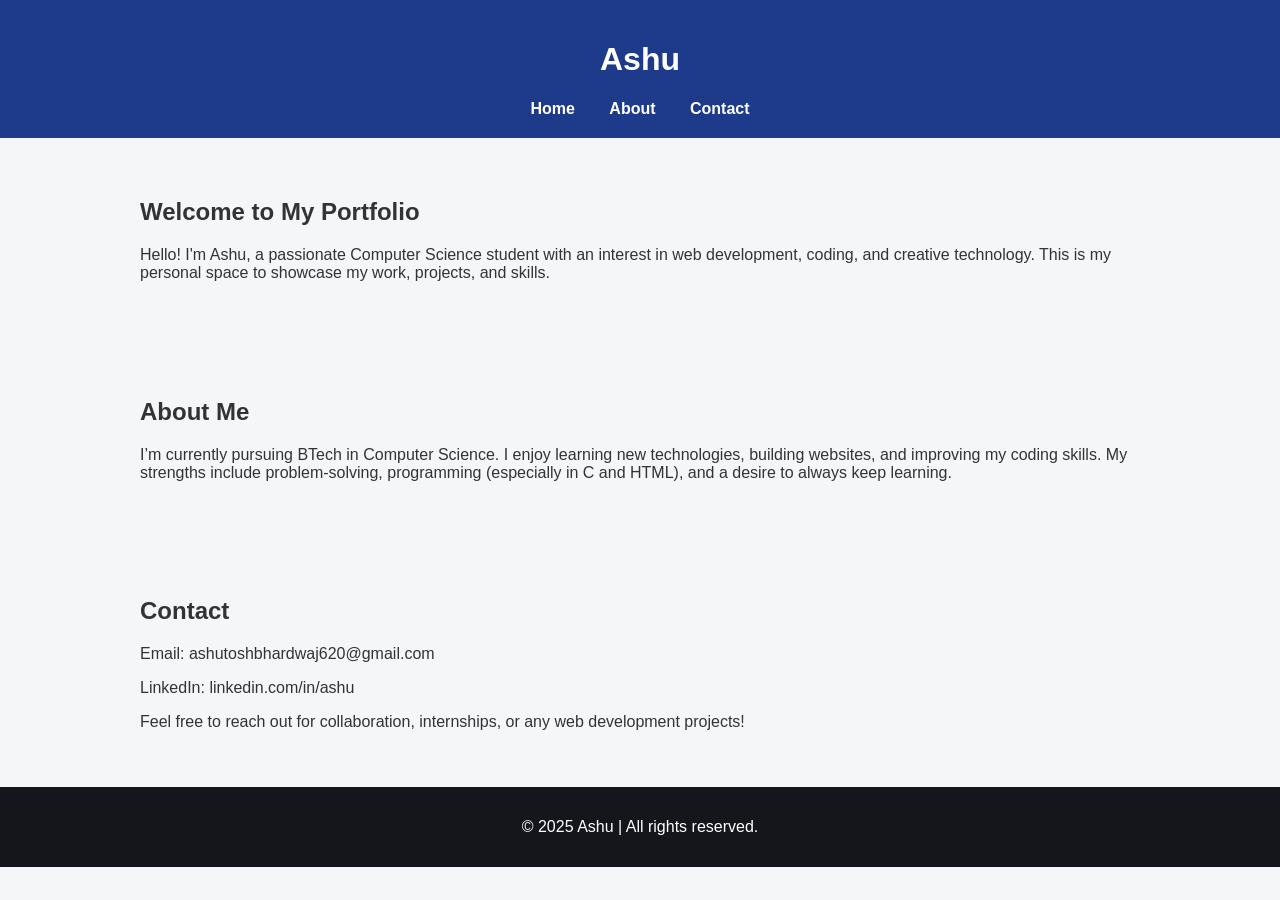
==== a.html @ acc4c358 "Add files via upload" ====
<!DOCTYPE html>
<html lang="en">
<head>
  <meta charset="UTF-8" />
  <meta name="viewport" content="width=device-width, initial-scale=1.0" />
  <title>Ashu | Portfolio</title>
  <style>
    body {
      margin: 0;
      font-family: Arial, sans-serif;
      background-color: #f4f6f8;
      color: #333;
    }
    header {
      background-color: #1e3a8a;
      color: white;
      padding: 20px;
      text-align: center;
    }
    nav a {
      color: white;
      margin: 0 15px;
      text-decoration: none;
      font-weight: bold;
    }
    section {
      padding: 40px;
      max-width: 1000px;
      margin: auto;
    }
    footer {
      background-color: #14161b;
      color: white;
      text-align: center;
      padding: 15px;
    }
  </style>
</head>
<body>

  <header>
    <h1>Ashu</h1>
    <nav>
      <a href="#home">Home</a>
      <a href="#about">About</a>
      <a href="#contact">Contact</a>
    </nav>
  </header>

  <section id="home">
    <h2>Welcome to My Portfolio</h2>
    <p>Hello! I'm Ashu, a passionate Computer Science student with an interest in web development, coding, and creative technology. This is my personal space to showcase my work, projects, and skills.</p>
  </section>

  <section id="about">
    <h2>About Me</h2>
    <p>I’m currently pursuing BTech in Computer Science. I enjoy learning new technologies, building websites, and improving my coding skills. My strengths include problem-solving, programming (especially in C and HTML), and a desire to always keep learning.</p>
  </section>

  <section id="contact">
    <h2>Contact</h2>
    <p>Email: ashutoshbhardwaj620@gmail.com</p>
    <p>LinkedIn: linkedin.com/in/ashu</p>
    <p>Feel free to reach out for collaboration, internships, or any web development projects!</p>
  </section>

  <footer>
    <p>&copy; 2025 Ashu | All rights reserved.</p>
  </footer>

</body>
</html>
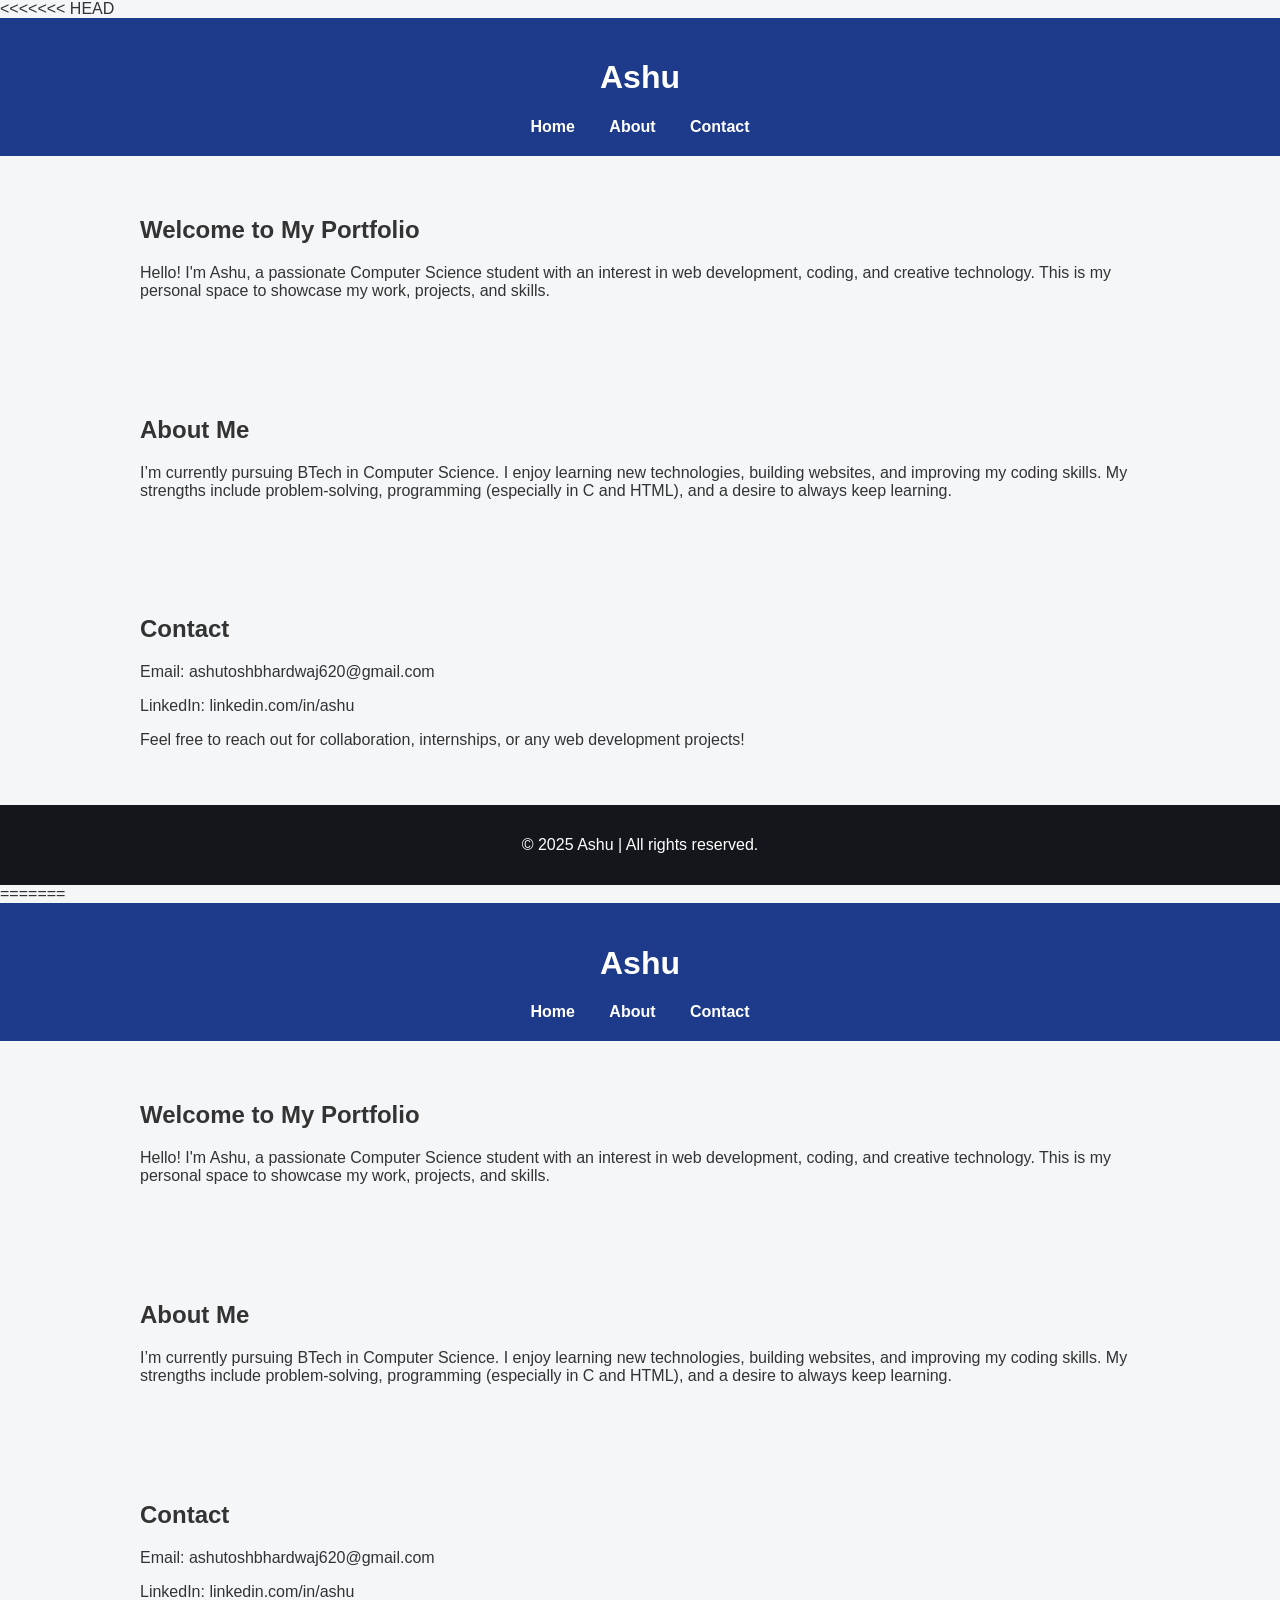
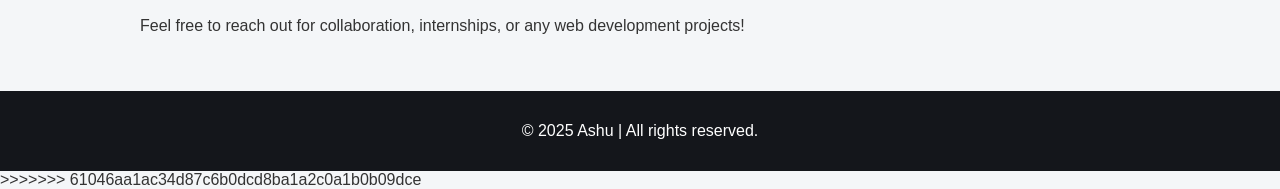
==== commit 86de350a: "Create a.html initial project upload" ====
--- a/a.html
+++ b/a.html
@@ -1,72 +1,147 @@
-<!DOCTYPE html>
-<html lang="en">
-<head>
-  <meta charset="UTF-8" />
-  <meta name="viewport" content="width=device-width, initial-scale=1.0" />
-  <title>Ashu | Portfolio</title>
-  <style>
-    body {
-      margin: 0;
-      font-family: Arial, sans-serif;
-      background-color: #f4f6f8;
-      color: #333;
-    }
-    header {
-      background-color: #1e3a8a;
-      color: white;
-      padding: 20px;
-      text-align: center;
-    }
-    nav a {
-      color: white;
-      margin: 0 15px;
-      text-decoration: none;
-      font-weight: bold;
-    }
-    section {
-      padding: 40px;
-      max-width: 1000px;
-      margin: auto;
-    }
-    footer {
-      background-color: #14161b;
-      color: white;
-      text-align: center;
-      padding: 15px;
-    }
-  </style>
-</head>
-<body>
-
-  <header>
-    <h1>Ashu</h1>
-    <nav>
-      <a href="#home">Home</a>
-      <a href="#about">About</a>
-      <a href="#contact">Contact</a>
-    </nav>
-  </header>
-
-  <section id="home">
-    <h2>Welcome to My Portfolio</h2>
-    <p>Hello! I'm Ashu, a passionate Computer Science student with an interest in web development, coding, and creative technology. This is my personal space to showcase my work, projects, and skills.</p>
-  </section>
-
-  <section id="about">
-    <h2>About Me</h2>
-    <p>I’m currently pursuing BTech in Computer Science. I enjoy learning new technologies, building websites, and improving my coding skills. My strengths include problem-solving, programming (especially in C and HTML), and a desire to always keep learning.</p>
-  </section>
-
-  <section id="contact">
-    <h2>Contact</h2>
-    <p>Email: ashutoshbhardwaj620@gmail.com</p>
-    <p>LinkedIn: linkedin.com/in/ashu</p>
-    <p>Feel free to reach out for collaboration, internships, or any web development projects!</p>
-  </section>
-
-  <footer>
-    <p>&copy; 2025 Ashu | All rights reserved.</p>
-  </footer>
-
-</body>
-</html>
+<<<<<<< HEAD
+<!DOCTYPE html>
+<html lang="en">
+<head>
+  <meta charset="UTF-8" />
+  <meta name="viewport" content="width=device-width, initial-scale=1.0" />
+  <title>Ashu | Portfolio</title>
+  <style>
+    body {
+      margin: 0;
+      font-family: Arial, sans-serif;
+      background-color: #f4f6f8;
+      color: #333;
+    }
+    header {
+      background-color: #1e3a8a;
+      color: white;
+      padding: 20px;
+      text-align: center;
+    }
+    nav a {
+      color: white;
+      margin: 0 15px;
+      text-decoration: none;
+      font-weight: bold;
+    }
+    section {
+      padding: 40px;
+      max-width: 1000px;
+      margin: auto;
+    }
+    footer {
+      background-color: #14161b;
+      color: white;
+      text-align: center;
+      padding: 15px;
+    }
+  </style>
+</head>
+<body>
+
+  <header>
+    <h1>Ashu</h1>
+    <nav>
+      <a href="#home">Home</a>
+      <a href="#about">About</a>
+      <a href="#contact">Contact</a>
+    </nav>
+  </header>
+
+  <section id="home">
+    <h2>Welcome to My Portfolio</h2>
+    <p>Hello! I'm Ashu, a passionate Computer Science student with an interest in web development, coding, and creative technology. This is my personal space to showcase my work, projects, and skills.</p>
+  </section>
+
+  <section id="about">
+    <h2>About Me</h2>
+    <p>I’m currently pursuing BTech in Computer Science. I enjoy learning new technologies, building websites, and improving my coding skills. My strengths include problem-solving, programming (especially in C and HTML), and a desire to always keep learning.</p>
+  </section>
+
+  <section id="contact">
+    <h2>Contact</h2>
+    <p>Email: ashutoshbhardwaj620@gmail.com</p>
+    <p>LinkedIn: linkedin.com/in/ashu</p>
+    <p>Feel free to reach out for collaboration, internships, or any web development projects!</p>
+  </section>
+
+  <footer>
+    <p>&copy; 2025 Ashu | All rights reserved.</p>
+  </footer>
+
+</body>
+</html>
+=======
+<!DOCTYPE html>
+<html lang="en">
+<head>
+  <meta charset="UTF-8" />
+  <meta name="viewport" content="width=device-width, initial-scale=1.0" />
+  <title>Ashu | Portfolio</title>
+  <style>
+    body {
+      margin: 0;
+      font-family: Arial, sans-serif;
+      background-color: #f4f6f8;
+      color: #333;
+    }
+    header {
+      background-color: #1e3a8a;
+      color: white;
+      padding: 20px;
+      text-align: center;
+    }
+    nav a {
+      color: white;
+      margin: 0 15px;
+      text-decoration: none;
+      font-weight: bold;
+    }
+    section {
+      padding: 40px;
+      max-width: 1000px;
+      margin: auto;
+    }
+    footer {
+      background-color: #14161b;
+      color: white;
+      text-align: center;
+      padding: 15px;
+    }
+  </style>
+</head>
+<body>
+
+  <header>
+    <h1>Ashu</h1>
+    <nav>
+      <a href="#home">Home</a>
+      <a href="#about">About</a>
+      <a href="#contact">Contact</a>
+    </nav>
+  </header>
+
+  <section id="home">
+    <h2>Welcome to My Portfolio</h2>
+    <p>Hello! I'm Ashu, a passionate Computer Science student with an interest in web development, coding, and creative technology. This is my personal space to showcase my work, projects, and skills.</p>
+  </section>
+
+  <section id="about">
+    <h2>About Me</h2>
+    <p>I’m currently pursuing BTech in Computer Science. I enjoy learning new technologies, building websites, and improving my coding skills. My strengths include problem-solving, programming (especially in C and HTML), and a desire to always keep learning.</p>
+  </section>
+
+  <section id="contact">
+    <h2>Contact</h2>
+    <p>Email: ashutoshbhardwaj620@gmail.com</p>
+    <p>LinkedIn: linkedin.com/in/ashu</p>
+    <p>Feel free to reach out for collaboration, internships, or any web development projects!</p>
+  </section>
+
+  <footer>
+    <p>&copy; 2025 Ashu | All rights reserved.</p>
+  </footer>
+
+</body>
+</html>
+>>>>>>> 61046aa1ac34d87c6b0dcd8ba1a2c0a1b0b09dce
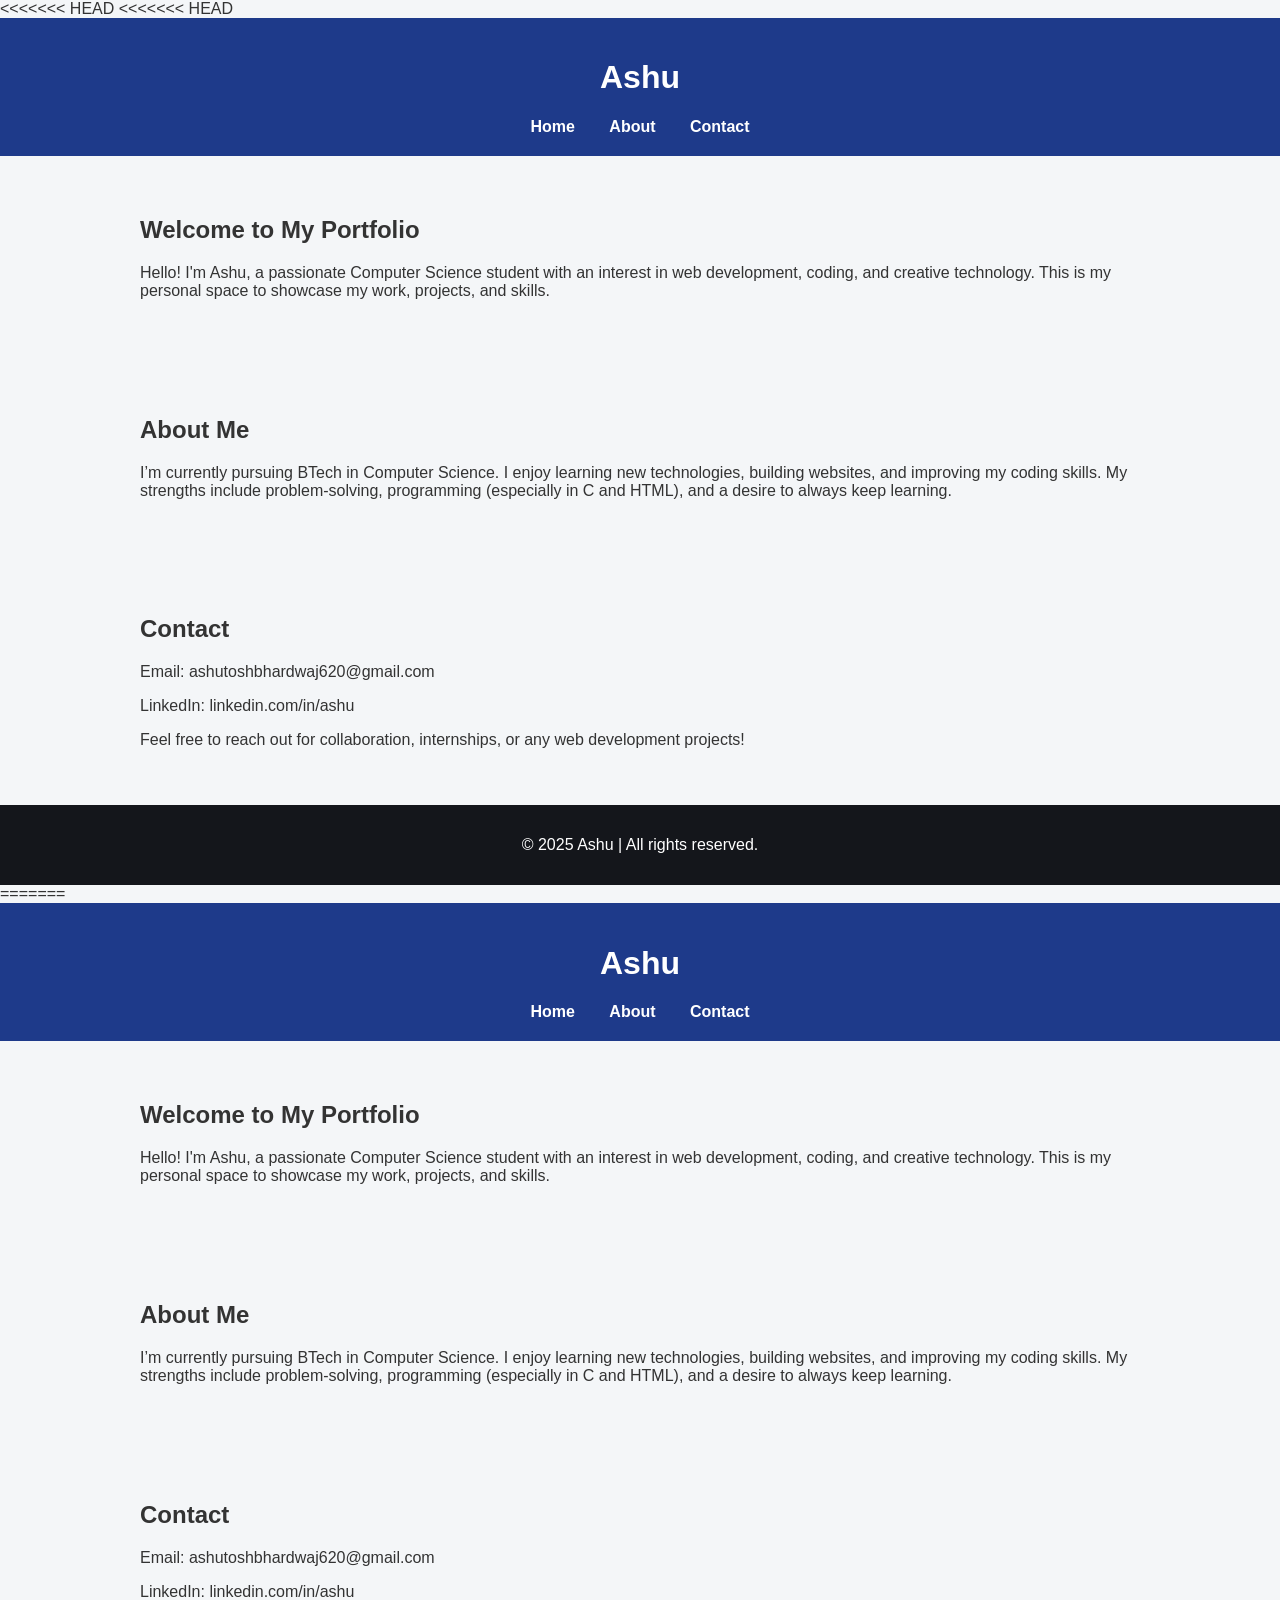
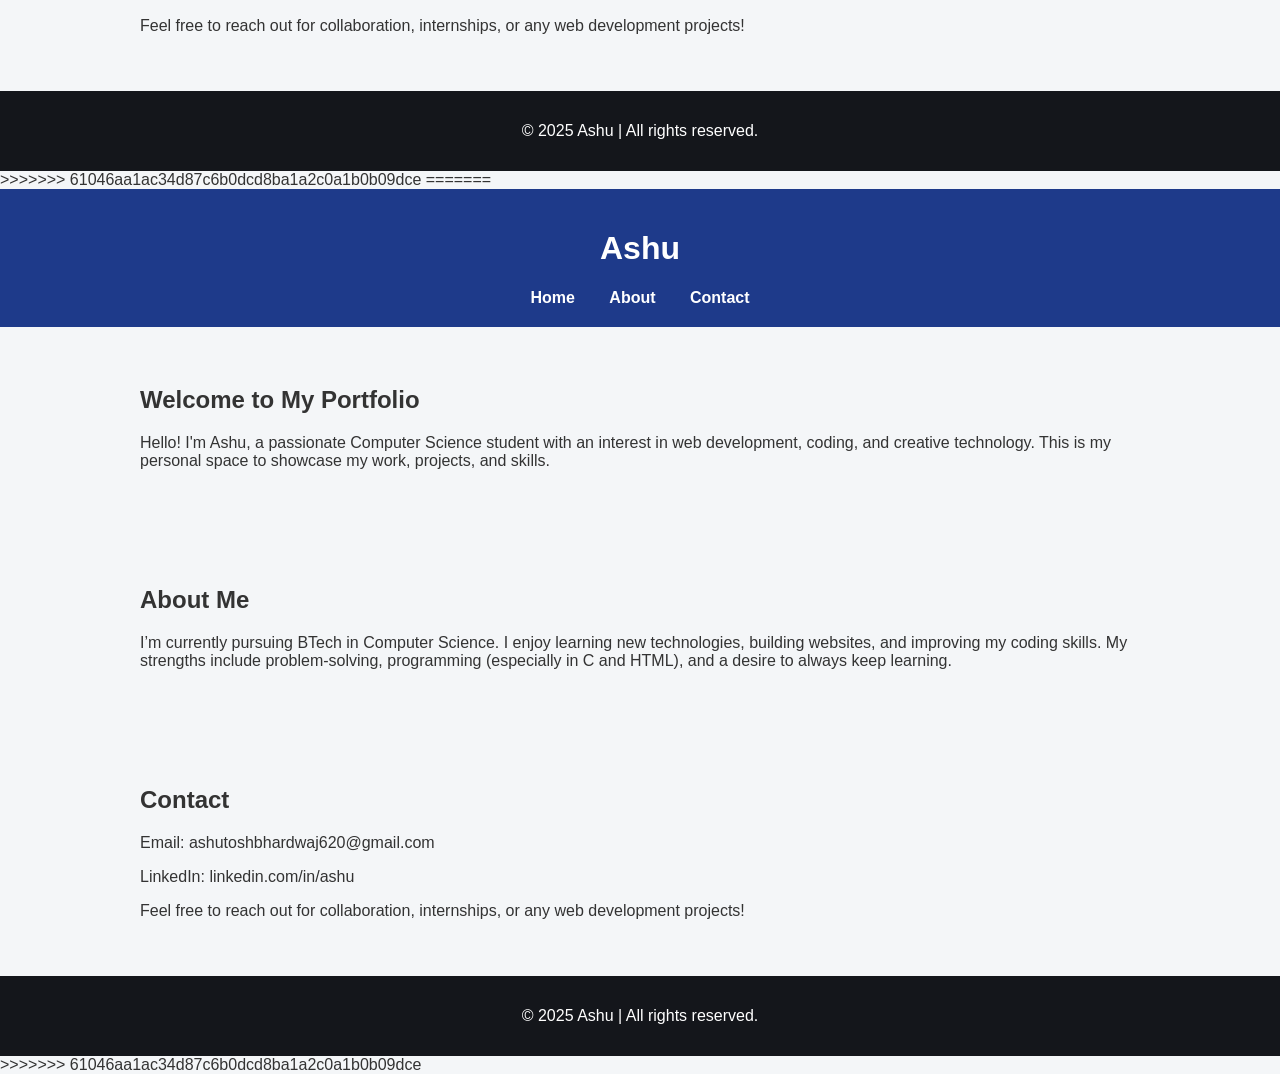
==== commit 005e6832: "Update a.html" ====
--- a/a.html
+++ b/a.html
@@ -1,3 +1,4 @@
+<<<<<<< HEAD
 <<<<<<< HEAD
 <!DOCTYPE html>
 <html lang="en">
@@ -145,3 +146,77 @@
 </body>
 </html>
 >>>>>>> 61046aa1ac34d87c6b0dcd8ba1a2c0a1b0b09dce
+=======
+<!DOCTYPE html>
+<html lang="en">
+<head>
+  <meta charset="UTF-8" />
+  <meta name="viewport" content="width=device-width, initial-scale=1.0" />
+  <title>Ashu | Portfolio</title>
+  <style>
+    body {
+      margin: 0;
+      font-family: Arial, sans-serif;
+      background-color: #f4f6f8;
+      color: #333;
+    }
+    header {
+      background-color: #1e3a8a;
+      color: white;
+      padding: 20px;
+      text-align: center;
+    }
+    nav a {
+      color: white;
+      margin: 0 15px;
+      text-decoration: none;
+      font-weight: bold;
+    }
+    section {
+      padding: 40px;
+      max-width: 1000px;
+      margin: auto;
+    }
+    footer {
+      background-color: #14161b;
+      color: white;
+      text-align: center;
+      padding: 15px;
+    }
+  </style>
+</head>
+<body>
+
+  <header>
+    <h1>Ashu</h1>
+    <nav>
+      <a href="#home">Home</a>
+      <a href="#about">About</a>
+      <a href="#contact">Contact</a>
+    </nav>
+  </header>
+
+  <section id="home">
+    <h2>Welcome to My Portfolio</h2>
+    <p>Hello! I'm Ashu, a passionate Computer Science student with an interest in web development, coding, and creative technology. This is my personal space to showcase my work, projects, and skills.</p>
+  </section>
+
+  <section id="about">
+    <h2>About Me</h2>
+    <p>I’m currently pursuing BTech in Computer Science. I enjoy learning new technologies, building websites, and improving my coding skills. My strengths include problem-solving, programming (especially in C and HTML), and a desire to always keep learning.</p>
+  </section>
+
+  <section id="contact">
+    <h2>Contact</h2>
+    <p>Email: ashutoshbhardwaj620@gmail.com</p>
+    <p>LinkedIn: linkedin.com/in/ashu</p>
+    <p>Feel free to reach out for collaboration, internships, or any web development projects!</p>
+  </section>
+
+  <footer>
+    <p>&copy; 2025 Ashu | All rights reserved.</p>
+  </footer>
+
+</body>
+</html>
+>>>>>>> 61046aa1ac34d87c6b0dcd8ba1a2c0a1b0b09dce
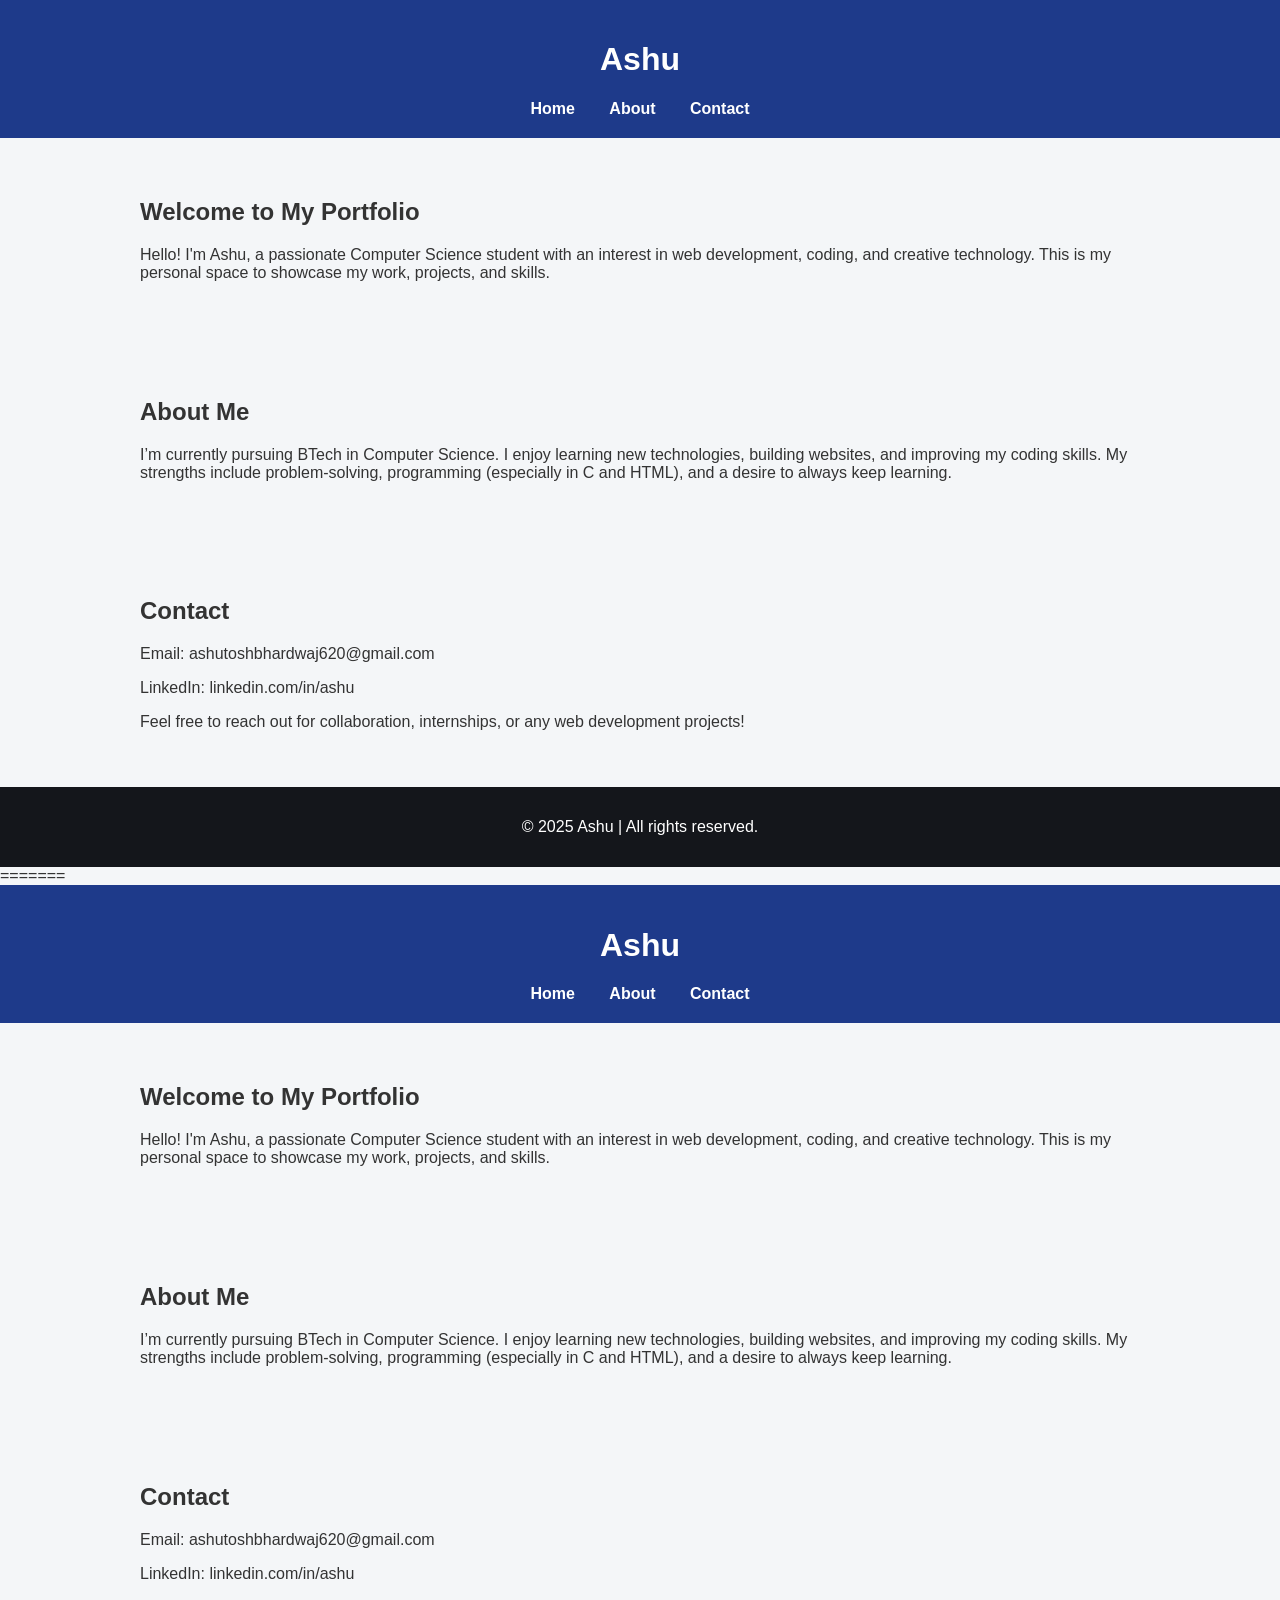
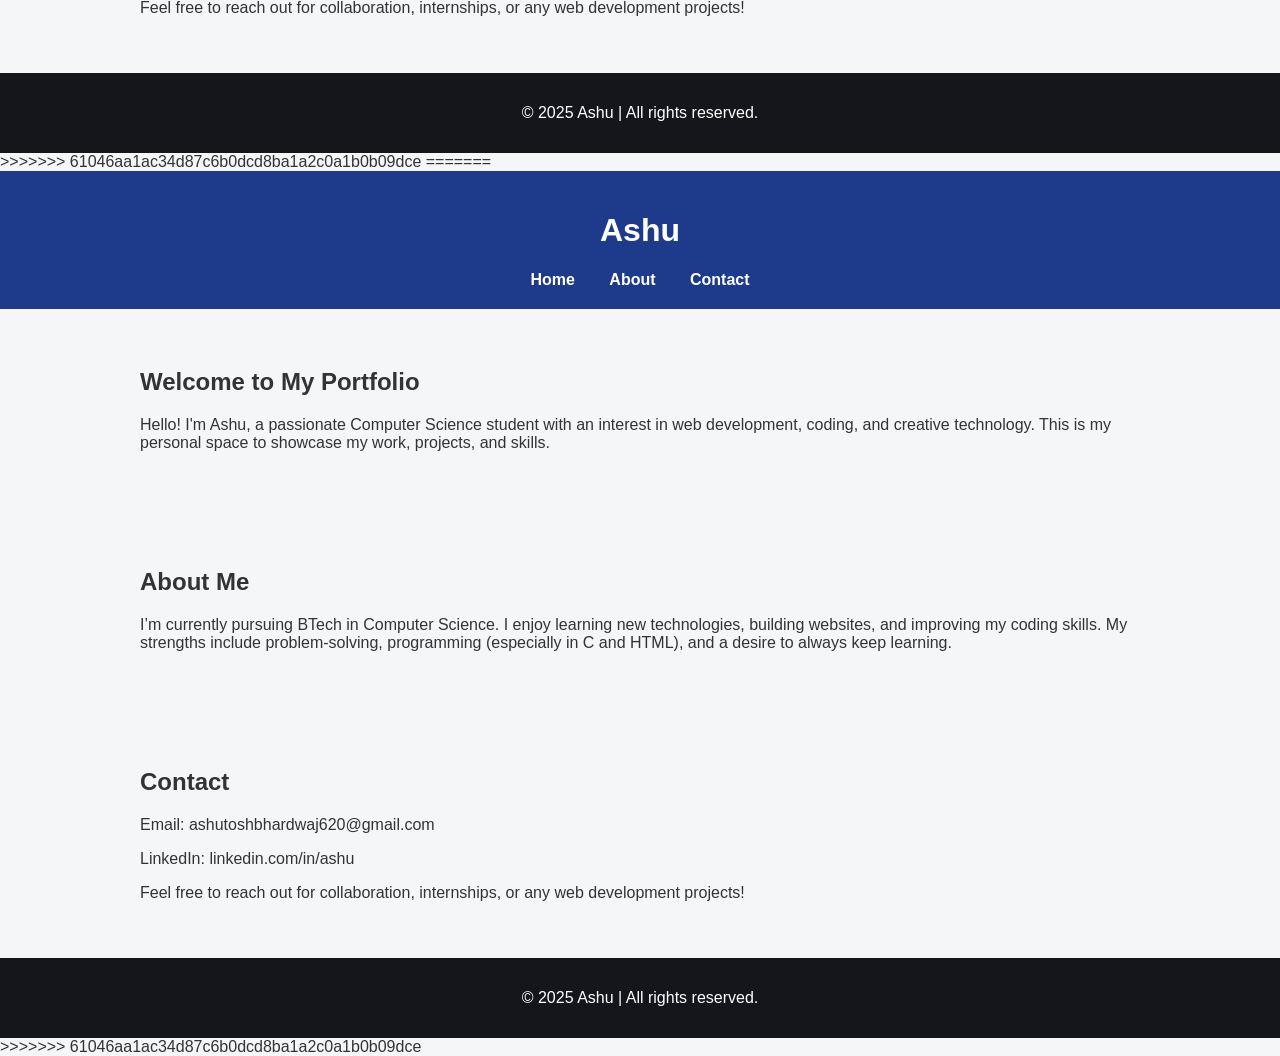
==== commit ca06d0f8: "Fix HTML head tag formatting" ====
--- a/a.html
+++ b/a.html
@@ -1,8 +1,7 @@
-<<<<<<< HEAD
-<<<<<<< HEAD
+ <HEAD>
 <!DOCTYPE html>
 <html lang="en">
-<head>
+<head/>
   <meta charset="UTF-8" />
   <meta name="viewport" content="width=device-width, initial-scale=1.0" />
   <title>Ashu | Portfolio</title>
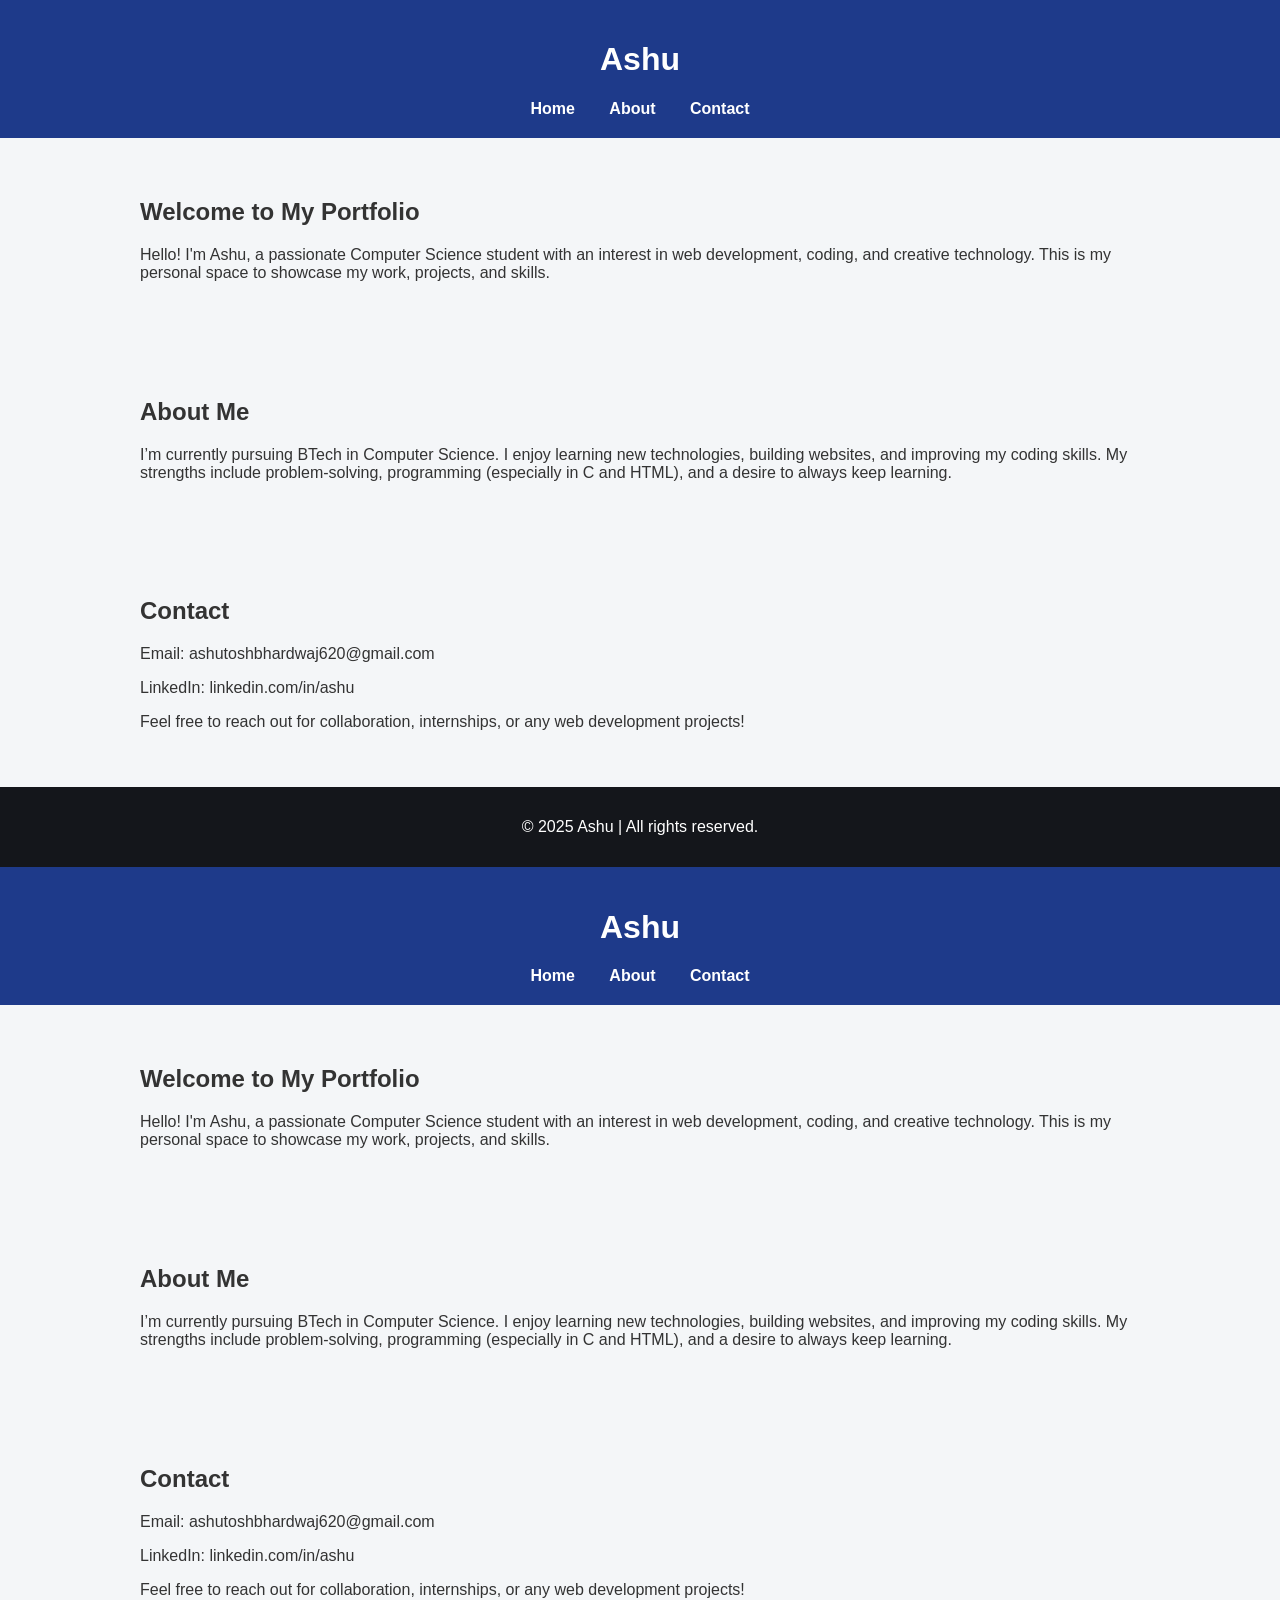
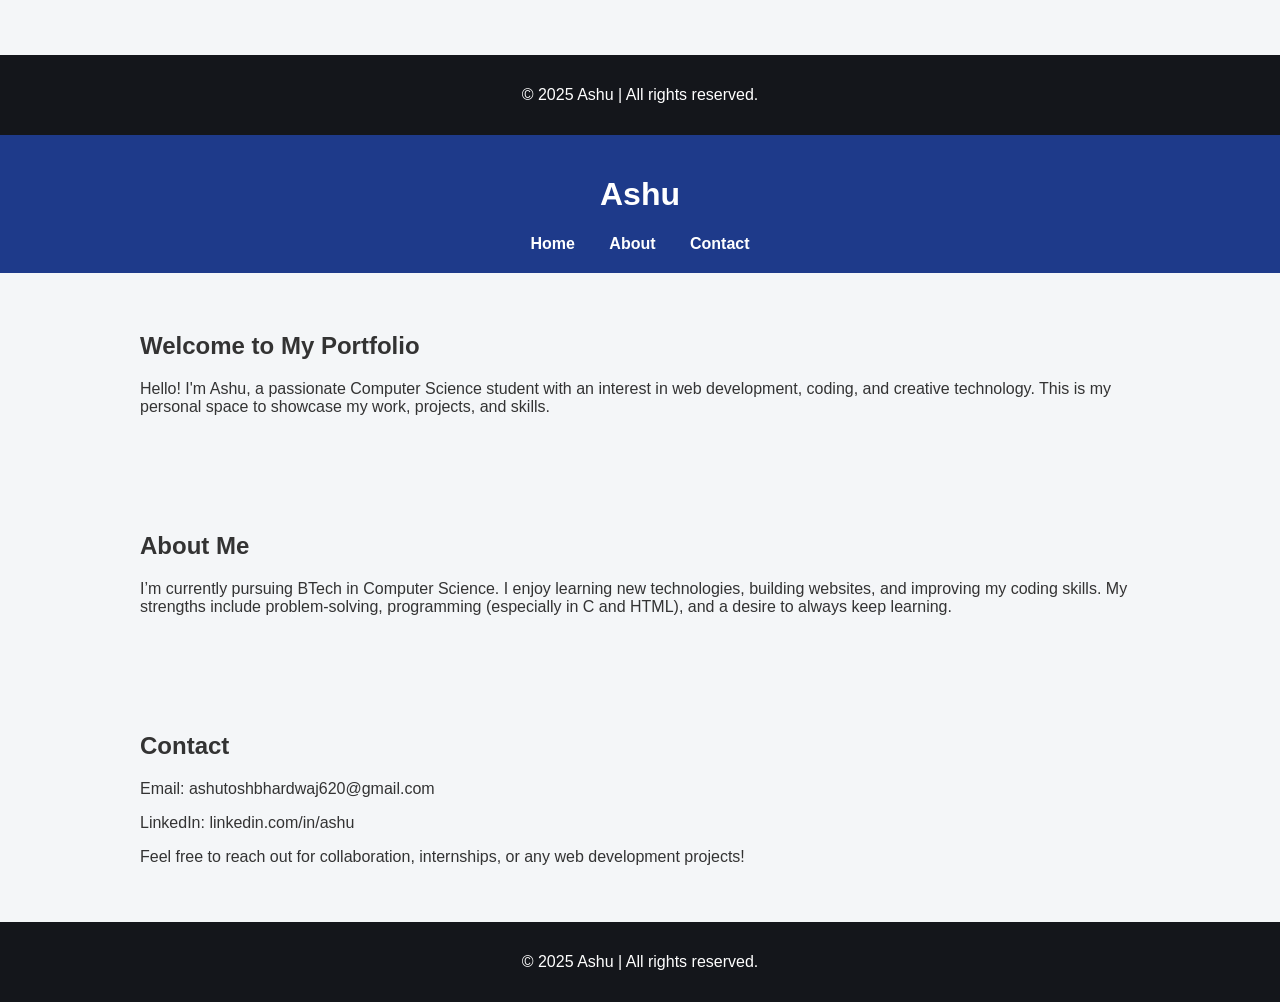
==== commit 5b080297: "Fix merge conflicts in a.html Removed merge conflict markers and cleaned up HTML structure." ====
--- a/a.html
+++ b/a.html
@@ -1,77 +1,3 @@
- <HEAD>
-<!DOCTYPE html>
-<html lang="en">
-<head/>
-  <meta charset="UTF-8" />
-  <meta name="viewport" content="width=device-width, initial-scale=1.0" />
-  <title>Ashu | Portfolio</title>
-  <style>
-    body {
-      margin: 0;
-      font-family: Arial, sans-serif;
-      background-color: #f4f6f8;
-      color: #333;
-    }
-    header {
-      background-color: #1e3a8a;
-      color: white;
-      padding: 20px;
-      text-align: center;
-    }
-    nav a {
-      color: white;
-      margin: 0 15px;
-      text-decoration: none;
-      font-weight: bold;
-    }
-    section {
-      padding: 40px;
-      max-width: 1000px;
-      margin: auto;
-    }
-    footer {
-      background-color: #14161b;
-      color: white;
-      text-align: center;
-      padding: 15px;
-    }
-  </style>
-</head>
-<body>
-
-  <header>
-    <h1>Ashu</h1>
-    <nav>
-      <a href="#home">Home</a>
-      <a href="#about">About</a>
-      <a href="#contact">Contact</a>
-    </nav>
-  </header>
-
-  <section id="home">
-    <h2>Welcome to My Portfolio</h2>
-    <p>Hello! I'm Ashu, a passionate Computer Science student with an interest in web development, coding, and creative technology. This is my personal space to showcase my work, projects, and skills.</p>
-  </section>
-
-  <section id="about">
-    <h2>About Me</h2>
-    <p>I’m currently pursuing BTech in Computer Science. I enjoy learning new technologies, building websites, and improving my coding skills. My strengths include problem-solving, programming (especially in C and HTML), and a desire to always keep learning.</p>
-  </section>
-
-  <section id="contact">
-    <h2>Contact</h2>
-    <p>Email: ashutoshbhardwaj620@gmail.com</p>
-    <p>LinkedIn: linkedin.com/in/ashu</p>
-    <p>Feel free to reach out for collaboration, internships, or any web development projects!</p>
-  </section>
-
-  <footer>
-    <p>&copy; 2025 Ashu | All rights reserved.</p>
-  </footer>
-
-</body>
-</html>
-=======
 <!DOCTYPE html>
 <html lang="en">
 <head>
@@ -144,8 +70,7 @@
 
 </body>
 </html>
->>>>>>> 61046aa1ac34d87c6b0dcd8ba1a2c0a1b0b09dce
-=======
+
 <!DOCTYPE html>
 <html lang="en">
 <head>
@@ -218,4 +143,77 @@
 
 </body>
 </html>
->>>>>>> 61046aa1ac34d87c6b0dcd8ba1a2c0a1b0b09dce
+
+<!DOCTYPE html>
+<html lang="en">
+<head>
+  <meta charset="UTF-8" />
+  <meta name="viewport" content="width=device-width, initial-scale=1.0" />
+  <title>Ashu | Portfolio</title>
+  <style>
+    body {
+      margin: 0;
+      font-family: Arial, sans-serif;
+      background-color: #f4f6f8;
+      color: #333;
+    }
+    header {
+      background-color: #1e3a8a;
+      color: white;
+      padding: 20px;
+      text-align: center;
+    }
+    nav a {
+      color: white;
+      margin: 0 15px;
+      text-decoration: none;
+      font-weight: bold;
+    }
+    section {
+      padding: 40px;
+      max-width: 1000px;
+      margin: auto;
+    }
+    footer {
+      background-color: #14161b;
+      color: white;
+      text-align: center;
+      padding: 15px;
+    }
+  </style>
+</head>
+<body>
+
+  <header>
+    <h1>Ashu</h1>
+    <nav>
+      <a href="#home">Home</a>
+      <a href="#about">About</a>
+      <a href="#contact">Contact</a>
+    </nav>
+  </header>
+
+  <section id="home">
+    <h2>Welcome to My Portfolio</h2>
+    <p>Hello! I'm Ashu, a passionate Computer Science student with an interest in web development, coding, and creative technology. This is my personal space to showcase my work, projects, and skills.</p>
+  </section>
+
+  <section id="about">
+    <h2>About Me</h2>
+    <p>I’m currently pursuing BTech in Computer Science. I enjoy learning new technologies, building websites, and improving my coding skills. My strengths include problem-solving, programming (especially in C and HTML), and a desire to always keep learning.</p>
+  </section>
+
+  <section id="contact">
+    <h2>Contact</h2>
+    <p>Email: ashutoshbhardwaj620@gmail.com</p>
+    <p>LinkedIn: linkedin.com/in/ashu</p>
+    <p>Feel free to reach out for collaboration, internships, or any web development projects!</p>
+  </section>
+
+  <footer>
+    <p>&copy; 2025 Ashu | All rights reserved.</p>
+  </footer>
+
+</body>
+</html>
+
